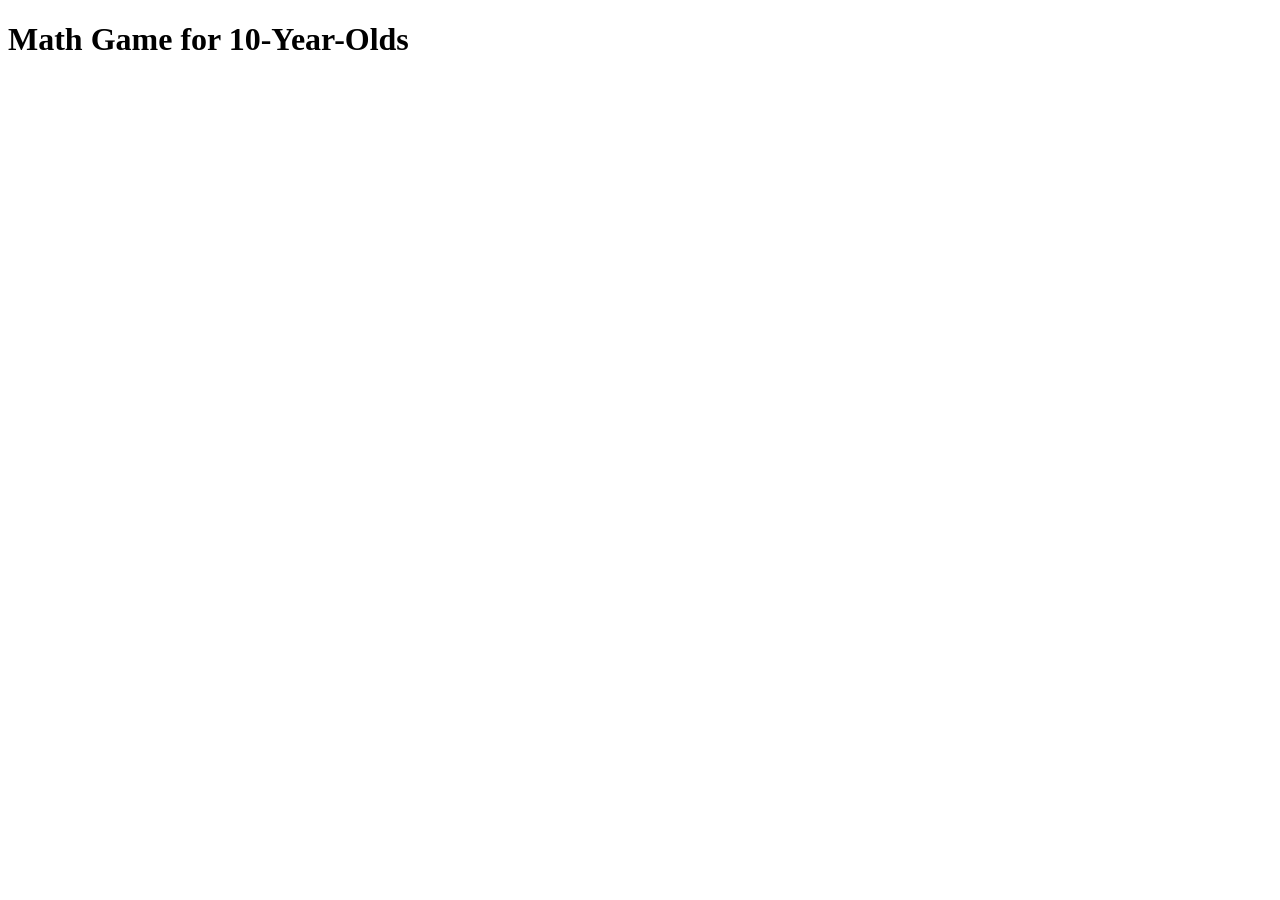
==== index.html @ f45845cf "Create index.html" ====
<!DOCTYPE html>
<html lang="en">
<head>
    <meta charset="UTF-8">
    <meta name="viewport" content="width=device-width, initial-scale=1.0">
    <title>Math Game</title>
    <link rel="stylesheet" href="styles.css">
</head>
<body>
    <div class="container">
        <h1>Math Game for 10-Year-Olds</h1>
        <div id="game">
            <p id="question"></p>
            <div id="options"></div>
        </div>
        <p id="result"></p>
    </div>
    <script src="script.js"></script>
</body>
</html>
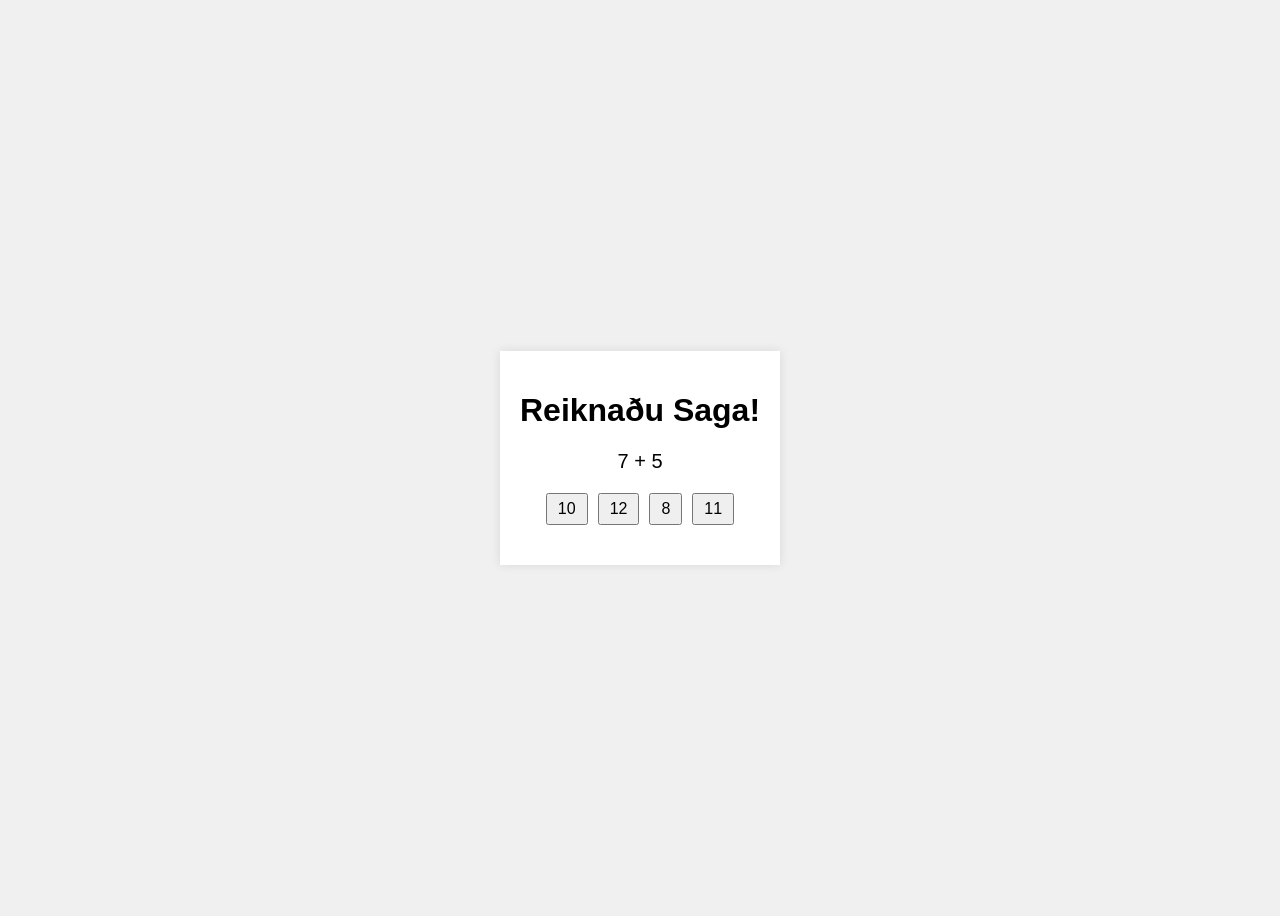
==== commit f8648ee2: "Update index.html" ====
--- a/index.html
+++ b/index.html
@@ -8,7 +8,7 @@
 </head>
 <body>
     <div class="container">
-        <h1>Math Game for 10-Year-Olds</h1>
+        <h1>Reiknaðu Saga!</h1>
         <div id="game">
             <p id="question"></p>
             <div id="options"></div>
--- a/styles.css
+++ b/styles.css
@@ -0,0 +1,34 @@
+body {
+    font-family: Arial, sans-serif;
+    display: flex;
+    justify-content: center;
+    align-items: center;
+    height: 100vh;
+    background-color: #f0f0f0;
+}
+
+.container {
+    text-align: center;
+    background: white;
+    padding: 20px;
+    box-shadow: 0 0 10px rgba(0, 0, 0, 0.1);
+}
+
+#game {
+    margin: 20px 0;
+}
+
+#question {
+    font-size: 20px;
+}
+
+#options {
+    display: flex;
+    justify-content: center;
+    gap: 10px;
+}
+
+button {
+    padding: 5px 10px;
+    font-size: 16px;
+}
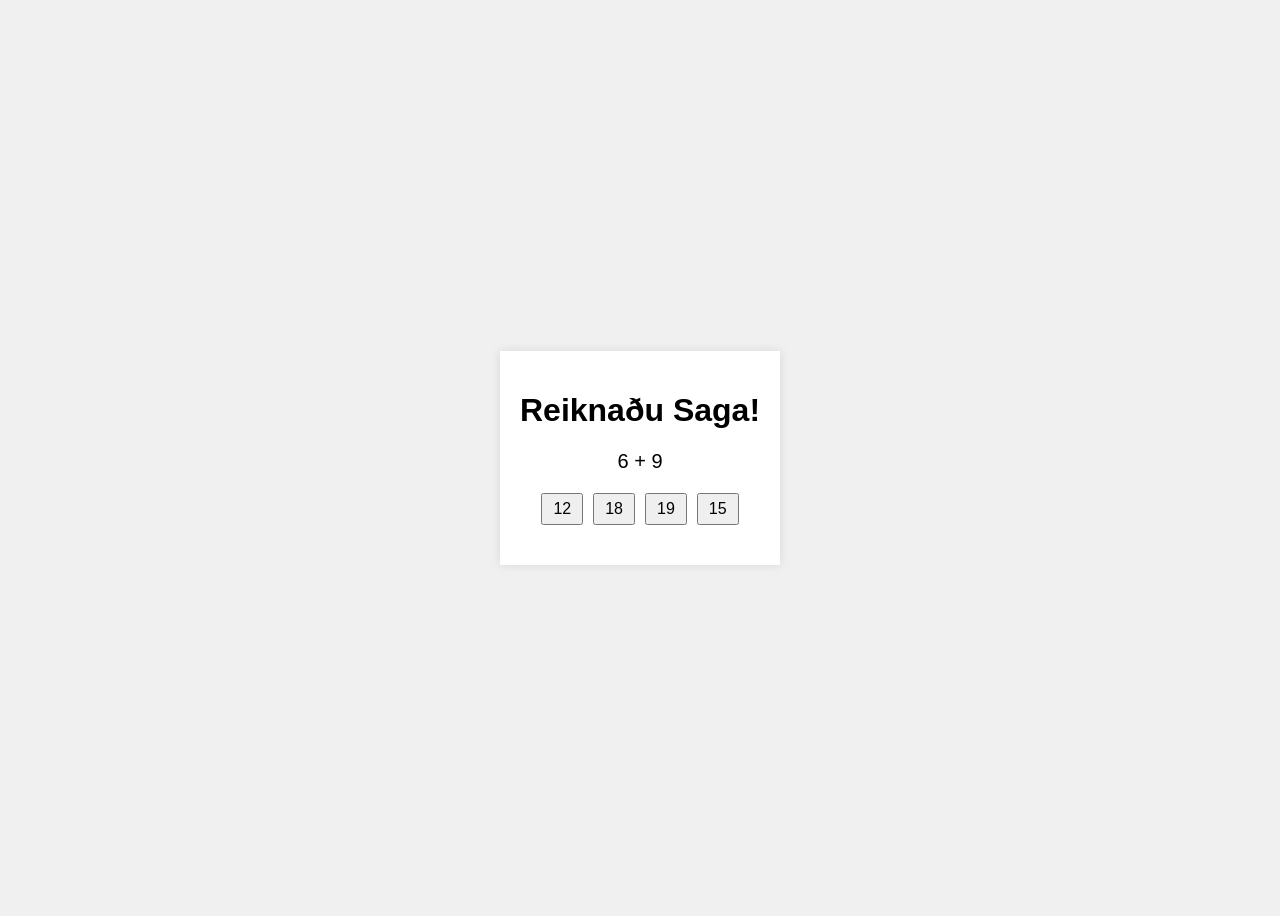
==== commit d1db072c: "Update index.html" ====
--- a/index.html
+++ b/index.html
@@ -14,6 +14,7 @@
             <div id="options"></div>
         </div>
         <p id="result"></p>
+        <button id="restart" style="display: none;" onclick="startGame()">Start Again</button>
     </div>
     <script src="script.js"></script>
 </body>
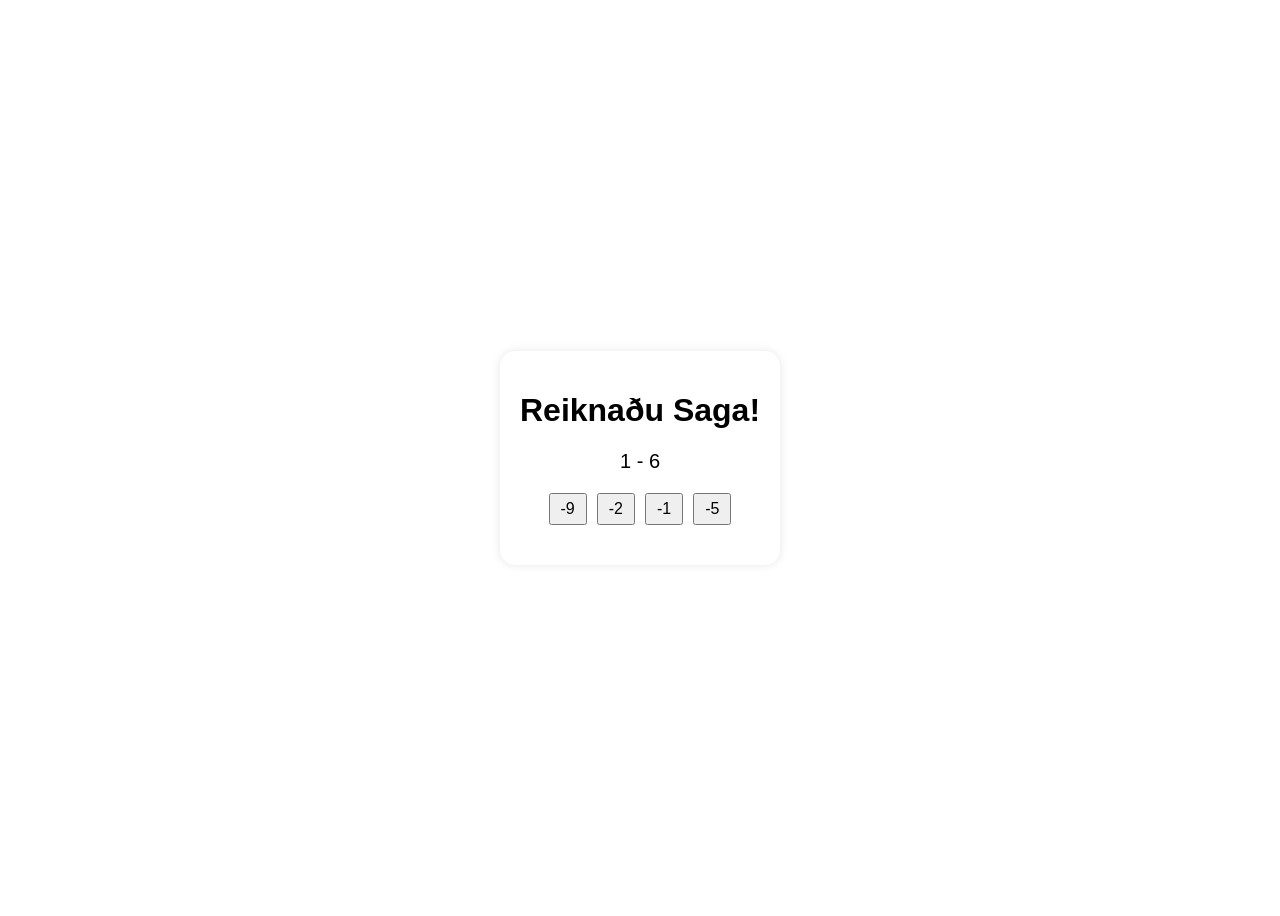
==== commit 780f07be: "Update index.html" ====
--- a/index.html
+++ b/index.html
@@ -14,7 +14,7 @@
             <div id="options"></div>
         </div>
         <p id="result"></p>
-        <button id="restart" style="display: none;" onclick="startGame()">Start Again</button>
+        <button id="restart" style="display: none;" onclick="startGame()">Byrja aftur</button>
     </div>
     <script src="script.js"></script>
 </body>
--- a/styles.css
+++ b/styles.css
@@ -4,14 +4,17 @@
     justify-content: center;
     align-items: center;
     height: 100vh;
-    background-color: #f0f0f0;
+    background-image: url('https://wallpaperaccess.com/full/480944.jpg'); /* Use the relative path to the image in your repository */
+    background-size: cover;
+    background-position: center;
 }
 
 .container {
     text-align: center;
     background: white;
     padding: 20px;
-    box-shadow: 0 0 10px rgba(0, 0, 0, 0.1);
+    box-shadow: 0 0 10px rgba(1, 0, 0, 0.1);
+    border-radius: 15px;
 }
 
 #game {
